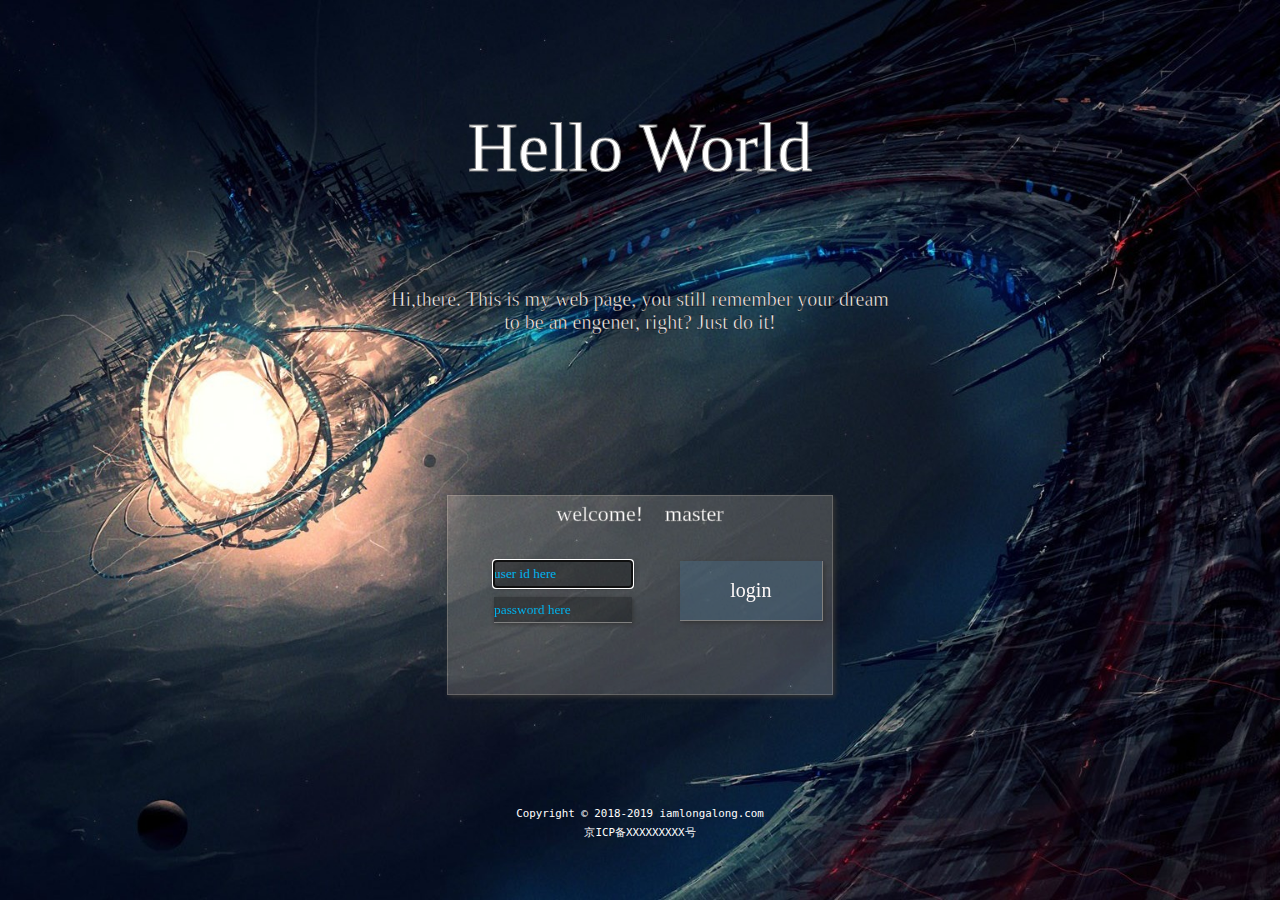
==== index.html @ b871fb95 "Rename login.html to index.html" ====
<!DOCTYPE html>
<html lang="en">
<head>
	<meta charset="UTF-8">
	<title>box test中文</title>
	<link rel="stylesheet" href="css/login.css" type="text/css">
	<script src="js/login.js"></script>
</head>
<body>
	<div id="body">
		<!-- <button onclick="test();">change size</button> 测试js用 -->
		<div id="container">
			<div id="beforegree"></div> 
			<div id="greeting">			
				<p>Hello World</p>
			</div>
			<div id="intro">			
				<p>Hi,there. This is my web page, you still remember your dream to be an engener, right? Just do it!</p>
			</div>
			<div id="betwIntroLog">		
				<br/>
			</div>
			<div id="login">
				<div id="login-intro">
					<p>welcome!&nbsp &nbsp master</p>
				</div>
				<div id="login-form">
					<form action= "http://47.93.218.209/index.php" method="post"> 
						<div id="login-input">
							<div id="login-uid">
								<div>
									<input class="input" type="text" name="uid"placeholder="user id here" autofocus="" tabindex="1" required>
								</div>
							</div>
							<div id="betwIdPwd"></div>
							<div id="login-pwd">
								<input class="input" type="password" name="pwd"placeholder="password here" tabindex="2" required>
							</div>
						</div>
						<div id="submit">
							<input id="submit-btn" type="submit" value="login" tabindex="3" onmouseover="submitOver();" onmouseout="submitOut();" onmousedown ="submitOnMouseDown();" onmouseup="submitOnMouseUp();" >
						</div>
					</form>
				</div>		
			</div>
			<div id="spanlog"></div>  
			<div id="footing">
				<p><small>Copyright © 2018-2019 iamlongalong.com</small></p>
				<p><small>京ICP备XXXXXXXXX号</small></p>
				<p></p>
			</div>
		</div>
	</div>
</body>

</html>
---- css/login.css ----
* {
	margin: 0;
	padding: 0;
	border: 0;

}
body{
	height:100%;
	width: 100%;
}
#container{
	position: absolute;
	background-color:#009393;
	width: 100%;
	height:100%;
	background-size: cover;
	background-position: center;
	/*min-height: 600px;*/
}
#beforegree{
	height: 12%;
}
#greeting{
	-webkit-text-stroke: 1px gray;  
	text-align: center;
	font-family: "Comic Sans MS",cursive,"sans-serif";
	font-size: 70px;
	color: white;
	position: relative;
	height: 20%;
}
#intro{
	-webkit-text-stroke: 0.4px black;  
	text-align:center;
	font-family: "Comic Sans MS",cursive,"sans-serif";
	font-size:20px;
	color: snow;
	width: 500px;
	position: relative;
	margin: 0 auto;
	height: 20%;
	width: 40%;
}
#betwIntroLog{
	height: 3%;
}
#login{
	text-align:center;
	width: 30%;
	height: 22%;
	position: relative;
	margin: 0 auto;
	padding: 0;
	border:1px solid rgba(250,235,215,0.2);
	background-color:rgba(250,235,215,0.2);
	box-shadow: 2px 2px 5px #333333;
}
#login-intro{
	font-family: "Comic Sans MS",cursive,"sans-serif";
	text-align: center;
	margin: 0px auto;
	color:white;
	margin-top: 5px;
	padding-bottom: 20px;
	font-size:22px;
	width: 100%;
	height:20%;
	-webkit-text-stroke: 0.5px gray;  
}
#login-form{
	width: 100%;
	height:20%;
}
#login-input{
	width: 60%;
	height:36%;
	float: left;
}
#login-uid{
	width: 100%;
	height: 16%;
}
#betwIdPwd{
	padding:5px;
	width: 100%;
	height: 2%;
}
#login-pwd{
	width: 100%;
	height: 16%;
}
.input{
	font-family: "Comic Sans MS",cursive,"sans-serif";
	line-height: 25px;
	color: snow;	
	width: 60%;
	border: none;
	border-bottom: 1px solid gray;
	background-color:rgba(0,0,0,0.3);
	-webkit-box-shadow:1px 1px 5px #333333;
}

input::-webkit-input-placeholder {
  /* WebKit browsers */
  	color: #00B2EE;
	}
input:focus {
	background-color：transparent;
}
#submit{
		padding: 0px 2% 0px 0px;
		height: 60px;

}
[type=submit]{
	height: 100%;
	width: 38%;
	background-color: rgba(74,112,139,0.4);
	color: snow;
	border-right: 1px solid gray;
	border-bottom: 1px solid gray;
	font-size: 20px;
	font-family:"Comic Sans MS",cursive,"sans-serif";
	-webkit-box-shadow:1.5px 1.5px 5px #333333;
}
#spanlog {
	width:100%;
	height: 11%;
}
#footing{
	font-family: monospace;
	color: white;
	position: relative;
	height: 9%;
	text-align:center;
	padding-top: 10px;
	padding-bottom: 5px;
	line-height: 18px;
}
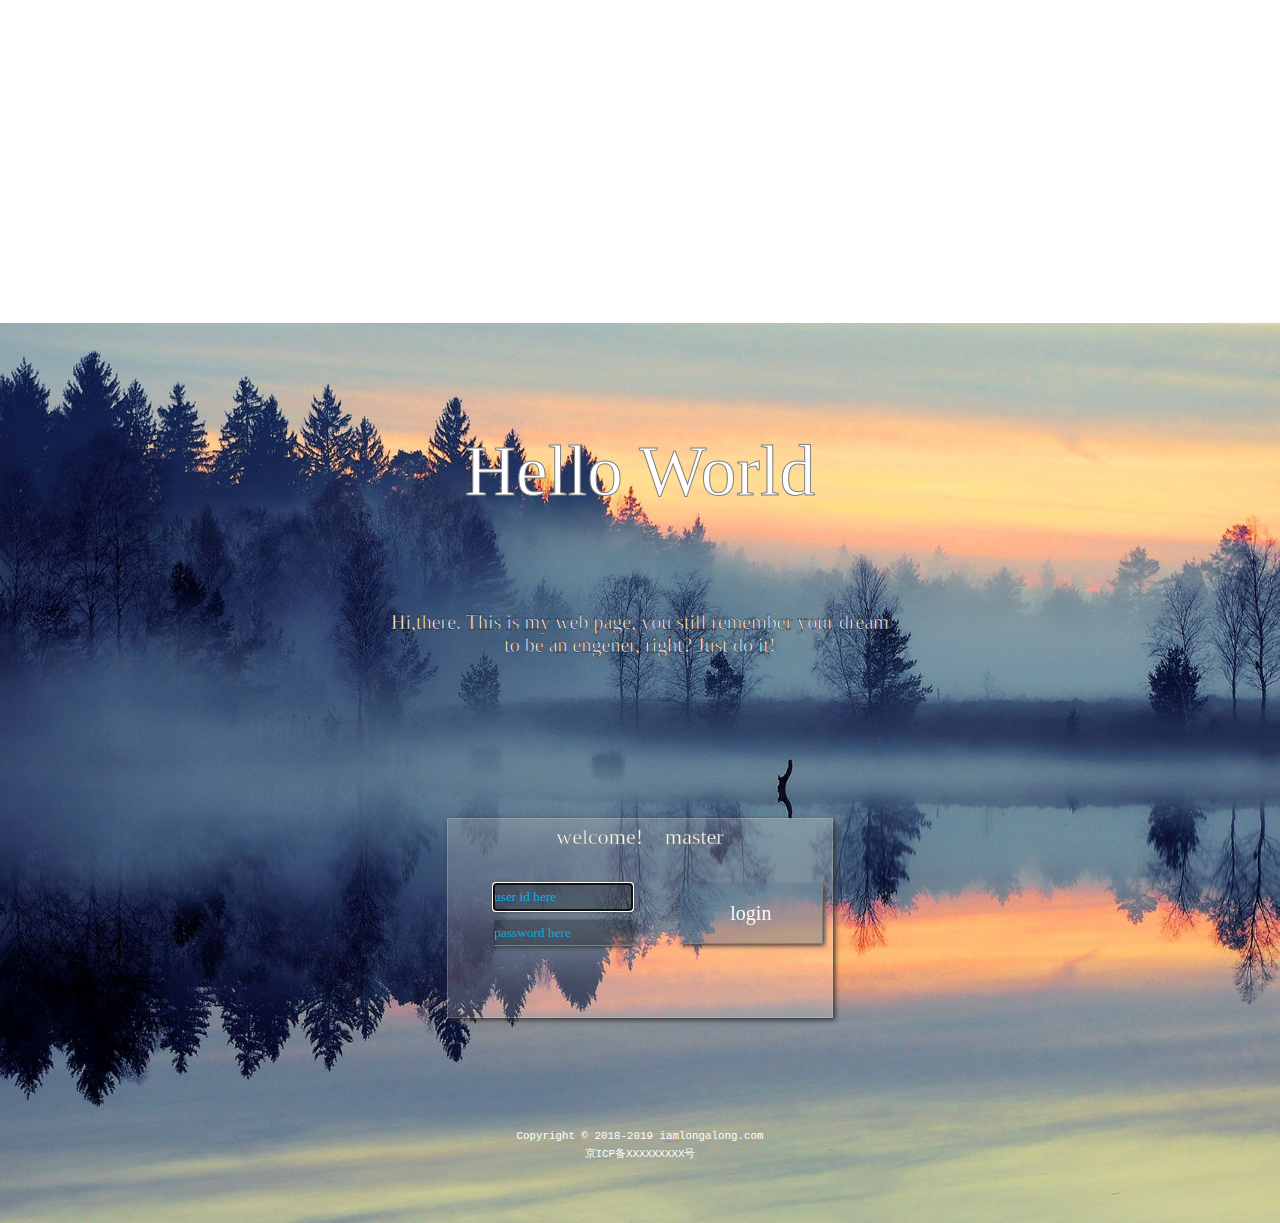
==== commit aef8ff90: "increase the iframe from codepen" ====
--- a/index.html
+++ b/index.html
@@ -8,6 +8,10 @@
 </head>
 <body>
 	<div id="body">
+		<iframe height="319" style="width: 100%;" scrolling="no" title="selfpage" src="//codepen.io/iamlongalong/embed/OYEovX/?height=319&theme-id=0&default-tab=css,result" frameborder="no" allowtransparency="true" allowfullscreen="true">
+  See the Pen <a href='https://codepen.io/iamlongalong/pen/OYEovX/'>selfpage</a> by longalong
+  (<a href='https://codepen.io/iamlongalong'>@iamlongalong</a>) on <a href='https://codepen.io'>CodePen</a>.
+</iframe>
 		<!-- <button onclick="test();">change size</button> 测试js用 -->
 		<div id="container">
 			<div id="beforegree"></div> 
